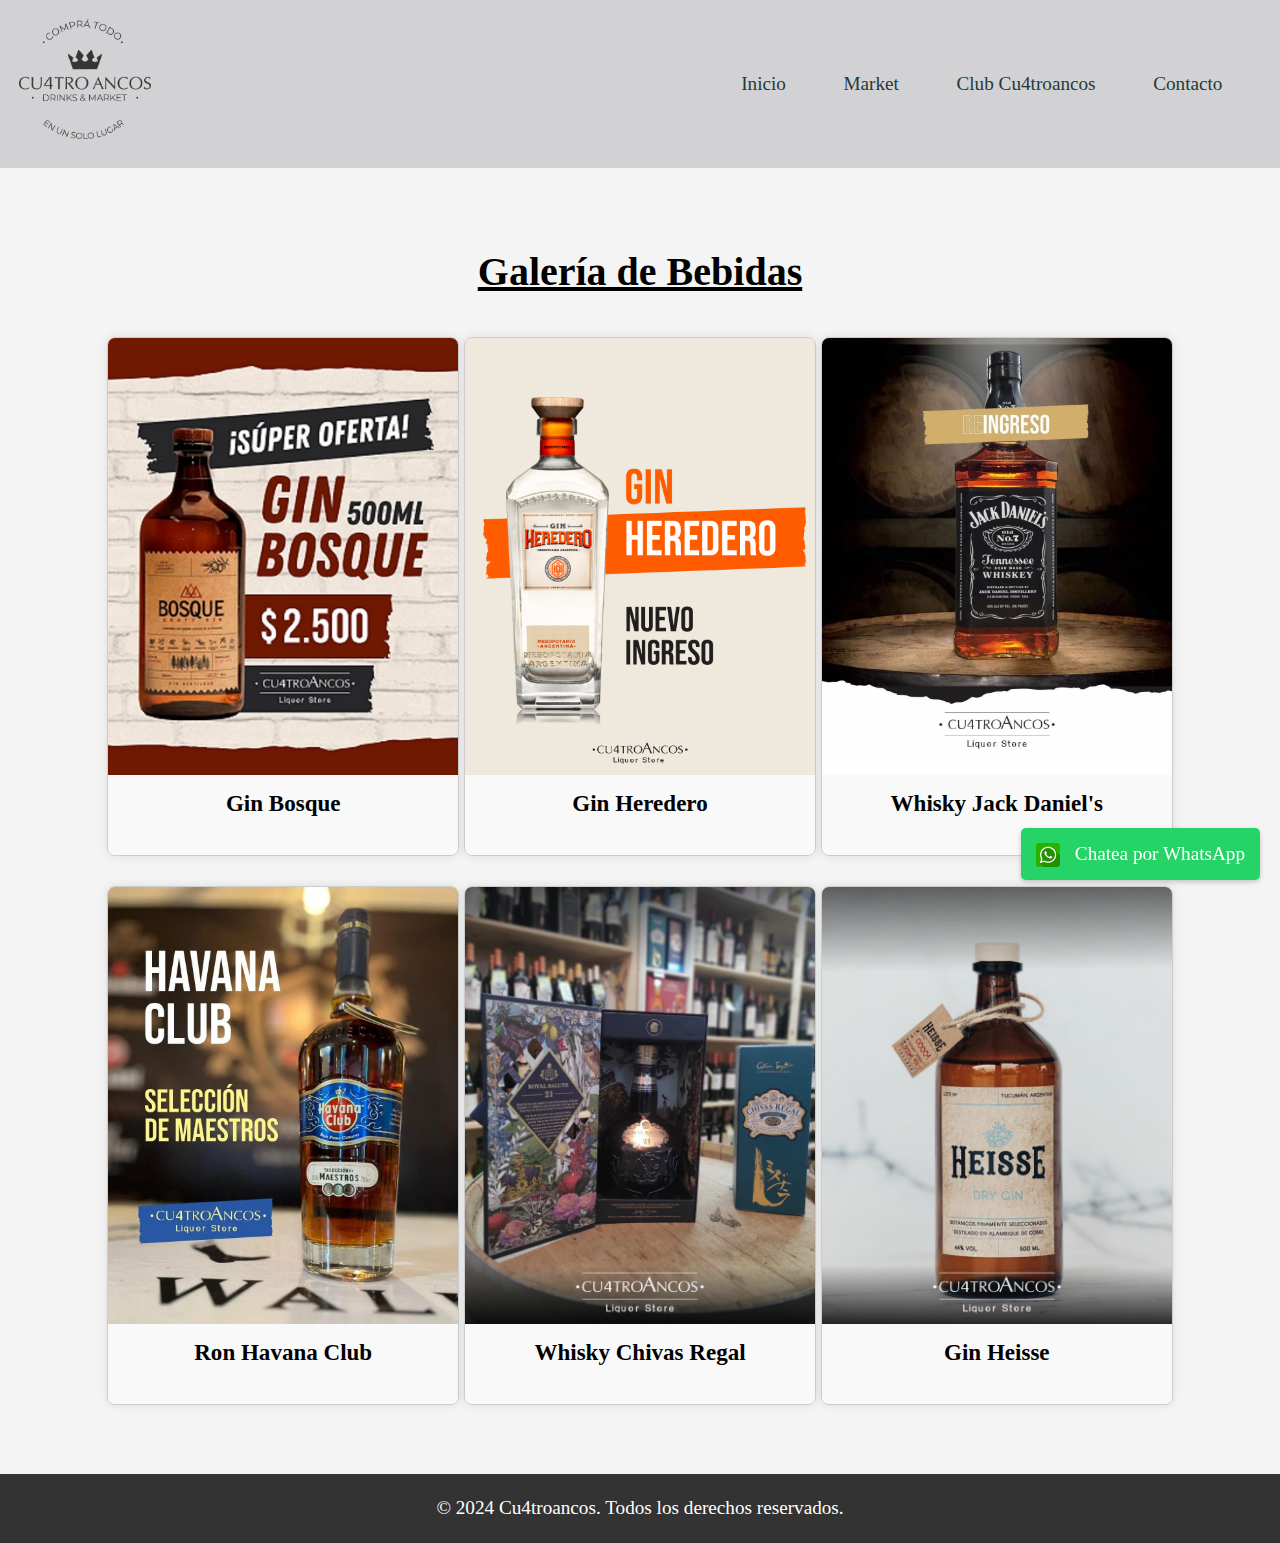
==== pages/bebidas.html @ 0c9fd6bb "proyecto-terminado" ====
<!DOCTYPE html>
<html lang="es">
<head>
    <meta charset="UTF-8">
    <title>Bebidas - Cu4troancos</title>
    <link rel="stylesheet" href="/css/styles.css"> <!-- Estilo global -->
</head>
<body class="bebidas-body">
    <header>
        <div class="logo-container">
            <a href="/index.html">
                <img src="/images/logo market negro sin fondo.png" alt="Logo Cu4troancos" class="logo">
            </a>
        </div>
        <nav>
            <ul>
                <li><a href="/index.html">Inicio</a></li>
                <li><a href="market.html">Market</a></li>
                <li><a href="club-4ancos.html">Club Cu4troancos</a></li>
                <li><a href="contacto.html">Contacto</a></li>
            </ul>
        </nav>
    </header>
    <main class="bebidas-main">
        <h2>Galería de Bebidas</h2>
        
        <!-- Primera imagen -->
        <div class="bebidas-item">
            <img src="/images/bosque.JPG" alt="Bebida 1">
            <div class="descripcion">
                <h3>Gin Bosque</h3>
            </div>
        </div>
        
        <!-- Segunda imagen -->
        <div class="bebidas-item">
            <img src="/images/HEREDERO.png" alt="Bebida 2">
            <div class="descripcion">
                <h3>Gin Heredero</h3>
            </div>
        </div>
        
        <!-- Tercera imagen -->
        <div class="bebidas-item">
            <img src="/images/jack.JPG" alt="Bebida 3">
            <div class="descripcion">
                <h3>Whisky Jack Daniel's</h3>
            </div>
        </div>
        
        <!-- Cuarta imagen -->
        <div class="bebidas-item">
            <img src="/images/ron.JPG" alt="Bebida 4">
            <div class="descripcion">
                <h3>Ron Havana Club</h3>
            </div>
        </div>
        
        <!-- Quinta imagen -->
        <div class="bebidas-item">
            <img src="/images/whisky.JPG" alt="Bebida 5">
            <div class="descripcion">
                <h3>Whisky Chivas Regal</h3>
            </div>
        </div>
        
        <!-- Sexta imagen -->
        <div class="bebidas-item">
            <img src="/images/heisse.JPG" alt="Bebida 6">
            <div class="descripcion">
                <h3>Gin Heisse</h3>
            </div>
        </div>

        <div id="whatsapp-button">
            <a href="https://wa.me/+543816098089" target="_blank">
                <img src="/images/whatsapp_icon.png" alt="WhatsApp">
                <span>Chatea por WhatsApp</span>
            </a>
        </div>
        
    </main>

 <footer>
        <p>&copy; 2024 Cu4troancos. Todos los derechos reservados.</p>
    </footer>
</body>
</html>
---- css/styles.css ----
@charset "UTF-8";
/* Estilos globales para todas las páginas */
body {
  font-family: "Shadows Into Light";
  font-size: 120%;
  line-height: 1.6;
  background-color: #f4f4f4;
  margin: 0;
  padding: 0;
}

header {
  background-color: #d2d1d4;
  color: white;
  padding: 1em;
  display: flex;
  align-items: center;
  justify-content: space-between;
}
header .logo-container {
  margin-right: 20px; /* Espacio entre el logo y los enlaces de navegación */
}
header .logo {
  max-height: 120px; /* Ajusta el tamaño máximo del logo según sea necesario */
}
header nav ul {
  font-family: "Shadows Into Light";
  list-style-type: none;
  padding: 0;
  display: flex;
}
header nav ul li {
  margin-right: 1em;
}
header nav ul li a {
  color: rgb(35, 58, 55);
  text-decoration: solid;
  padding: 0.5em 1em;
  transition: background-color 0.3s ease;
}
header nav ul li a:hover {
  background-color: #ff9800;
}

h2 {
  text-decoration: underline;
  font-size: 40px;
}

footer {
  font-family: "Shadows Into Light";
  background-color: #333;
  color: white;
  text-align: center;
  padding: 1em 0;
  width: 100%;
  bottom: 0;
}
footer p {
  margin: 0;
}

/* Estilos específicos para la página de inicio */
.home-main {
  padding: 2rem 1rem;
}

.about, .features {
  margin: 2rem auto; /* Centra las secciones y añade margen superior e inferior */
  max-width: 800px; /* Limita el ancho máximo para centrar */
  text-align: center; /* Centra el texto dentro de las secciones */
  border: 1.2px solid #333333; /* Añade borde gris */
  border-radius: 8px; /* Borde redondeado */
  padding: 1.5rem; /* Espaciado interno */
}
.about h2, .features h2 {
  font-size: 2rem;
  margin-bottom: 1rem;
}
.about p, .features p {
  font-size: 1rem;
  line-height: 1.5;
  margin: 0 1rem;
}

.features {
  display: flex;
  justify-content: space-between;
  flex-wrap: wrap;
  gap: 20px;
  padding: 20px;
}

.feature-item {
  flex-basis: calc(50% - 20px);
  border: 1px solid #b9b8b8;
  border-radius: 8px;
  overflow: hidden;
  box-shadow: 0 0 10px rgba(47, 11, 131, 0.1);
  text-align: center;
  display: inline-block;
  margin-bottom: 20px;
  background-color: #ecebeb;
}

.feature-item img {
  max-width: 100%;
  height: auto;
  display: block;
  border-top-left-radius: 8px;
  border-top-right-radius: 8px;
}

.feature-item .descripcion {
  padding: 10px;
  background-color: #f9f9f9;
  border-bottom-left-radius: 8px;
  border-bottom-right-radius: 8px;
}

.feature-item h3 {
  margin-top: 0;
  font-size: 1.2em;
}

.feature-item p {
  margin-bottom: 0;
  font-size: 0.9em;
  color: #030303;
}

/* Media query para ajustar estilos en dispositivos móviles */
@media (max-width: 768px) {
  .about, .features {
    margin: 1rem auto; /* Ajusta el margen en dispositivos móviles */
  }
  .about h2, .features h2 {
    font-size: 1.5rem;
  }
  .about p, .features p {
    font-size: 0.875rem;
    margin: 0 0.5rem;
  }
}
/* Estilos específicos para la página de bebidas */
.bebidas-main {
  padding: 2em;
  text-align: center;
}
.bebidas-main .bebidas-item {
  margin-bottom: 20px;
  border: 1px solid #ccc;
  border-radius: 8px;
  overflow: hidden;
  box-shadow: 0 0 10px rgba(0, 0, 0, 0.1);
  text-align: center; /* Centra el contenido dentro de .bebidas-item */
  display: inline-block; /* Muestra como bloque en línea para ajustar al tamaño del contenido */
}
.bebidas-main .bebidas-item img {
  max-width: 350px; /* Ancho máximo del 100% del contenedor */
  height: auto;
  display: block;
}
.bebidas-main .bebidas-item .descripcion {
  padding: 10px;
  background-color: #f9f9f9;
}
.bebidas-main .bebidas-item .descripcion h3 {
  margin-top: 0;
  font-size: 1.2em;
}
.bebidas-main .bebidas-item .descripcion p {
  margin-bottom: 0;
  font-size: 0.9em;
  color: #666;
}

/* Estilos específicos para la página de market */
.market-main {
  padding: 2em;
  text-align: center;
}
.market-main .market-item {
  margin-bottom: 20px;
  border: 1px solid #ccc;
  border-radius: 8px;
  overflow: hidden;
  box-shadow: 0 0 10px rgba(0, 0, 0, 0.1);
  text-align: center; /* Centra el contenido dentro de .market-item */
  display: inline-block; /* Muestra como bloque en línea para ajustar al tamaño del contenido */
}
.market-main .market-item img {
  width: 350px; /* Ancho máximo del 100% del contenedor */
  height: 400px;
  display: block;
}
.market-main .market-item .descripcion {
  padding: 10px;
  background-color: #f9f9f9;
}
.market-main .market-item .descripcion h3 {
  margin-top: 0;
  font-size: 1.2em;
}
.market-main .market-item .descripcion p {
  margin-bottom: 0;
  font-size: 0.9em;
  color: #666;
}

/* Estilos para el botón de WhatsApp */
#whatsapp-button {
  position: fixed;
  bottom: 20px; /* Distancia desde el borde inferior */
  right: 20px; /* Distancia desde el borde derecho */
  z-index: 1000; /* Asegura que esté por encima de otros elementos */
}
#whatsapp-button a {
  display: block;
  background-color: #25d366; /* Color de fondo del botón */
  color: #fff; /* Color del texto */
  text-decoration: none;
  padding: 10px 15px;
  border-radius: 5px;
  box-shadow: 0 2px 5px rgba(0, 0, 0, 0.2); /* Sombra ligera */
  transition: background-color 0.3s ease;
}
#whatsapp-button a:hover {
  background-color: #128c7e; /* Color de fondo al pasar el ratón */
}
#whatsapp-button a img {
  width: 24px; /* Tamaño del ícono */
  margin-right: 10px;
  vertical-align: middle;
}
#whatsapp-button a span {
  vertical-align: middle;
}

.carousel-container {
  max-width: 500px; /* Ancho máximo del contenedor del carousel */
  margin: 0 auto; /* Centra el contenedor horizontalmente */
}

.img-carousel {
  width: 30%; /* Ancho máximo de las imágenes dentro del carousel */
  height: 400px; /* Mantiene la proporción de la imagen */
  margin: 0 auto; /* Centra la imagen horizontalmente */
}

@media (max-width: 768px) {
  .menu {
    display: flex;
    flex-direction: column;
    align-items: center;
    text-align: center;
    padding: 0;
  }
  .menu li {
    display: block;
    margin: 10px 0;
  }
  .menu li .grid-item.first-item {
    margin: 0;
  }
}
/* Estilos específicos para la página del club */
.club-main {
  padding: 2em;
  text-align: center;
}
.club-main form {
  max-width: 600px;
  margin: 0 auto;
  background-color: #f9f9f9;
  padding: 20px;
  border-radius: 8px;
  box-shadow: 0 0 10px rgba(0, 0, 0, 0.1);
}
.club-main form label {
  display: block;
  margin-bottom: 10px;
  font-weight: bold;
}
.club-main form input[type=text],
.club-main form input[type=email],
.club-main form input[type=tel],
.club-main form textarea {
  width: calc(100% - 20px);
  padding: 10px;
  margin-bottom: 15px;
  border: 1px solid #ccc;
  border-radius: 4px;
  font-size: 16px;
}
.club-main form textarea {
  height: 120px;
}
.club-main form button {
  background-color: #ff9800;
  color: white;
  padding: 10px 20px;
  border: none;
  border-radius: 4px;
  cursor: pointer;
  font-size: 16px;
  transition: background-color 0.3s ease;
}
.club-main form button:hover {
  background-color: #555;
}

/* Estilos adicionales para la página de inicio y otras páginas */
.welcome {
  display: flex;
  flex-direction: column;
  text-align: center;
  align-items: center;
  width: 50%;
  margin: 0 auto;
  font-size: x-large;
}

.carousel {
  position: relative;
  width: 100%;
  max-width: 800px;
  margin: 0 auto;
  overflow: hidden;
  padding: 1rem 0;
}

input[name=slides] {
  display: none;
}

.carousel-slides {
  display: flex;
  transition: transform 0.5s ease-in-out;
}
.carousel-slides .carousel-slide {
  min-width: 100%;
  box-sizing: border-box;
  display: flex;
  justify-content: center;
  align-items: center;
}
.carousel-slides .carousel-slide img {
  max-width: 50%;
  height: auto;
  display: block;
  margin: 0 auto;
}

#slide1:checked ~ .carousel-slides {
  transform: translateX(0%);
}

#slide2:checked ~ .carousel-slides {
  transform: translateX(-100%);
}

#slide3:checked ~ .carousel-slides {
  transform: translateX(-200%);
}

.carousel-navigation {
  display: flex;
  justify-content: center;
  margin-top: 1rem;
}
.carousel-navigation label {
  cursor: pointer;
  padding: 0.5rem;
  margin: 0 0.5rem;
  background-color: #333;
  color: #fff;
  border-radius: 50%;
  transition: background-color 0.3s;
}
.carousel-navigation label:hover {
  background-color: #555;
}

/* Media query para ajustar estilos en dispositivos móviles */
@media (max-width: 768px) {
  .carousel {
    padding: 0;
  }
  .carousel .carousel-slide img {
    max-width: 80%;
  }
  .carousel .carousel-navigation label {
    padding: 0.25rem;
    margin: 0 0.25rem;
  }
  .about, .features {
    margin: 1rem auto;
  }
  .about h2, .features h2 {
    font-size: 1.5rem;
  }
  .about p, .features p {
    font-size: 0.875rem;
    margin: 0 0.5rem;
  }
}

/*# sourceMappingURL=styles.css.map */
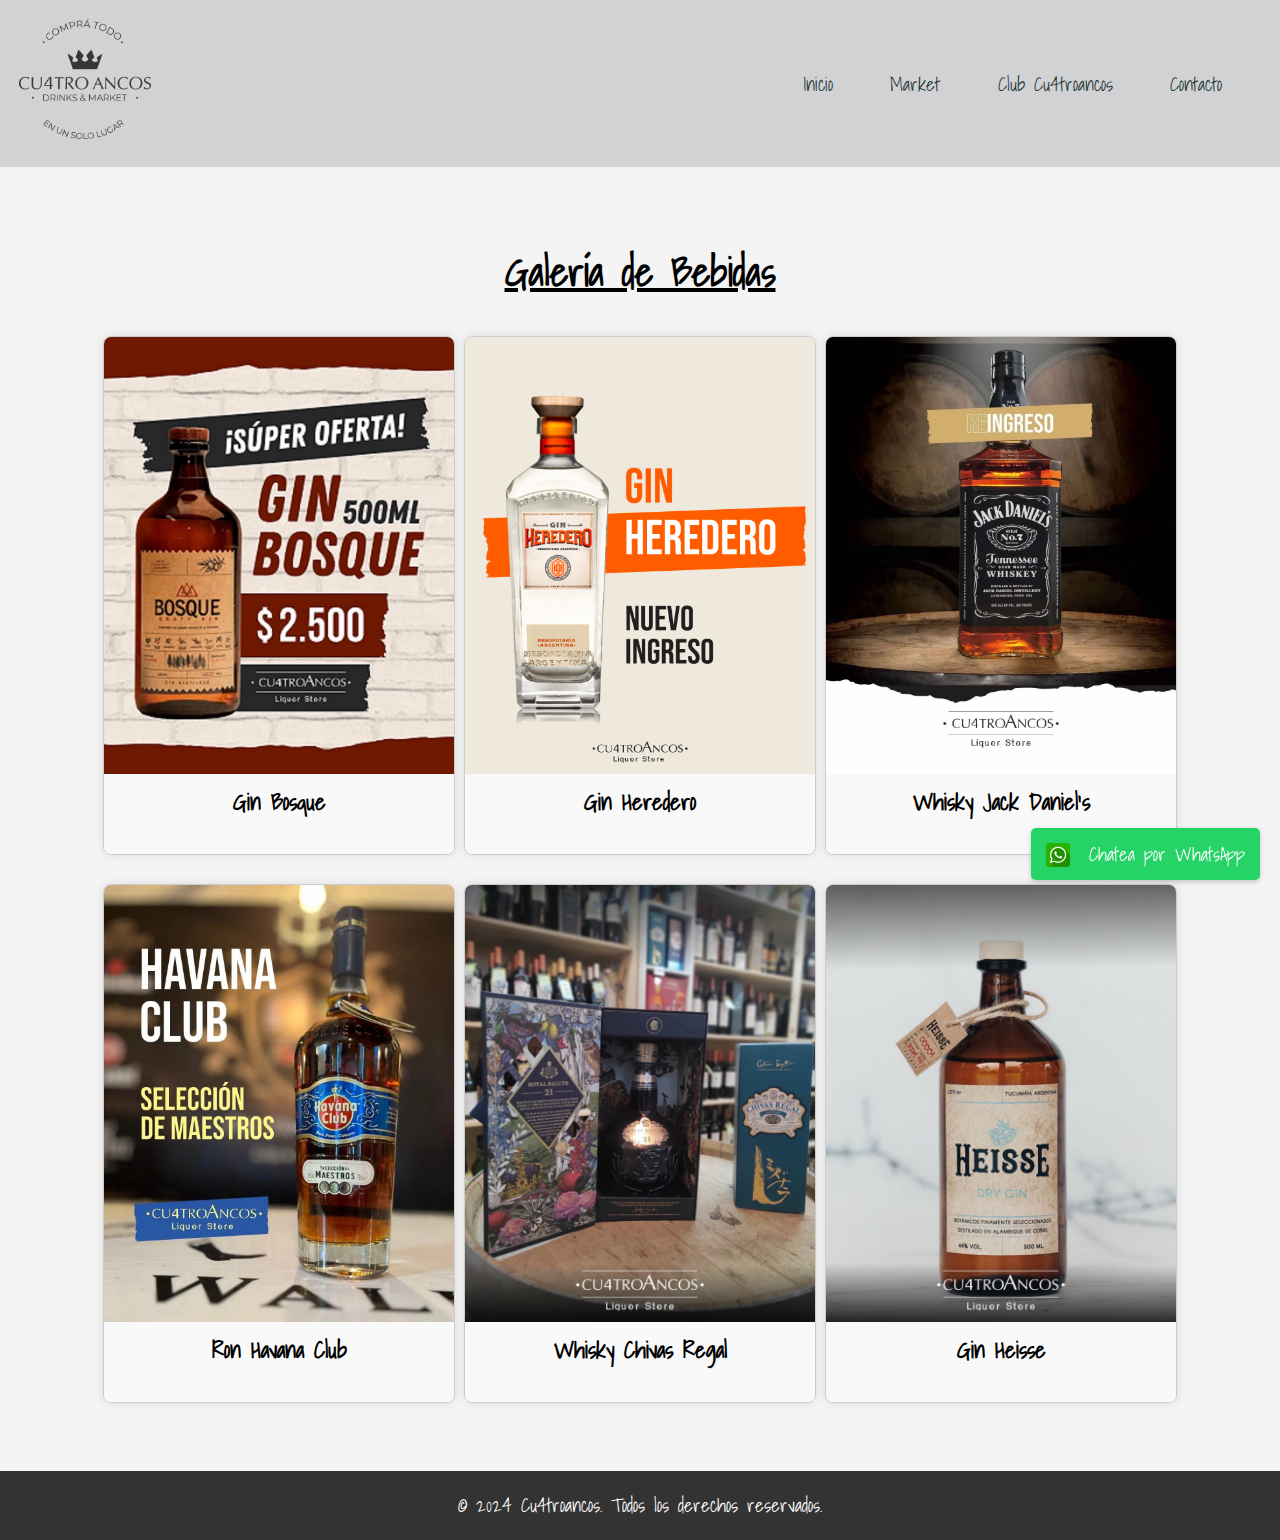
==== commit 151041a6: "otro intento" ====
--- a/pages/bebidas.html
+++ b/pages/bebidas.html
@@ -2,19 +2,23 @@
 <html lang="es">
 <head>
     <meta charset="UTF-8">
+    <meta name="viewport" content="width=device-width, initial-scale=1.0">
     <title>Bebidas - Cu4troancos</title>
-    <link rel="stylesheet" href="/css/styles.css"> <!-- Estilo global -->
+    <link rel="stylesheet" href="../css/styles.css"> <!-- Estilo global -->
+    <link rel="preconnect" href="https://fonts.googleapis.com">
+    <link rel="preconnect" href="https://fonts.gstatic.com" crossorigin>
+    <link href="https://fonts.googleapis.com/css2?family=Shadows+Into+Light&display=swap" rel="stylesheet">
 </head>
 <body class="bebidas-body">
     <header>
         <div class="logo-container">
-            <a href="/index.html">
-                <img src="/images/logo market negro sin fondo.png" alt="Logo Cu4troancos" class="logo">
+            <a href="../index.html">
+                <img src="../images/logo market negro sin fondo.png" alt="Logo Cu4troancos" class="logo">
             </a>
         </div>
         <nav>
             <ul>
-                <li><a href="/index.html">Inicio</a></li>
+                <li><a href="../index.html">Inicio</a></li>
                 <li><a href="market.html">Market</a></li>
                 <li><a href="club-4ancos.html">Club Cu4troancos</a></li>
                 <li><a href="contacto.html">Contacto</a></li>
@@ -26,7 +30,7 @@
         
         <!-- Primera imagen -->
         <div class="bebidas-item">
-            <img src="/images/bosque.JPG" alt="Bebida 1">
+            <img src="../images/bosque.JPG" alt="Bebida 1">
             <div class="descripcion">
                 <h3>Gin Bosque</h3>
             </div>
@@ -34,7 +38,7 @@
         
         <!-- Segunda imagen -->
         <div class="bebidas-item">
-            <img src="/images/HEREDERO.png" alt="Bebida 2">
+            <img src="../images/HEREDERO.png" alt="Bebida 2">
             <div class="descripcion">
                 <h3>Gin Heredero</h3>
             </div>
@@ -42,7 +46,7 @@
         
         <!-- Tercera imagen -->
         <div class="bebidas-item">
-            <img src="/images/jack.JPG" alt="Bebida 3">
+            <img src="../images/jack.JPG" alt="Bebida 3">
             <div class="descripcion">
                 <h3>Whisky Jack Daniel's</h3>
             </div>
@@ -50,7 +54,7 @@
         
         <!-- Cuarta imagen -->
         <div class="bebidas-item">
-            <img src="/images/ron.JPG" alt="Bebida 4">
+            <img src="../images/ron.JPG" alt="Bebida 4">
             <div class="descripcion">
                 <h3>Ron Havana Club</h3>
             </div>
@@ -58,7 +62,7 @@
         
         <!-- Quinta imagen -->
         <div class="bebidas-item">
-            <img src="/images/whisky.JPG" alt="Bebida 5">
+            <img src="../images/whisky.JPG" alt="Bebida 5">
             <div class="descripcion">
                 <h3>Whisky Chivas Regal</h3>
             </div>
@@ -66,7 +70,7 @@
         
         <!-- Sexta imagen -->
         <div class="bebidas-item">
-            <img src="/images/heisse.JPG" alt="Bebida 6">
+            <img src="../images/heisse.JPG" alt="Bebida 6">
             <div class="descripcion">
                 <h3>Gin Heisse</h3>
             </div>
@@ -74,7 +78,7 @@
 
         <div id="whatsapp-button">
             <a href="https://wa.me/+543816098089" target="_blank">
-                <img src="/images/whatsapp_icon.png" alt="WhatsApp">
+                <img src="../images/whatsapp_icon.png" alt="WhatsApp">
                 <span>Chatea por WhatsApp</span>
             </a>
         </div>
--- a/css/styles.css
+++ b/css/styles.css
@@ -1,4 +1,5 @@
 @charset "UTF-8";
+/* Variables */
 /* Estilos globales para todas las páginas */
 body {
   font-family: "Shadows Into Light";
@@ -18,13 +19,12 @@
   justify-content: space-between;
 }
 header .logo-container {
-  margin-right: 20px; /* Espacio entre el logo y los enlaces de navegación */
+  margin-right: 20px;
 }
 header .logo {
-  max-height: 120px; /* Ajusta el tamaño máximo del logo según sea necesario */
+  max-height: 120px;
 }
 header nav ul {
-  font-family: "Shadows Into Light";
   list-style-type: none;
   padding: 0;
   display: flex;
@@ -34,12 +34,36 @@
 }
 header nav ul li a {
   color: rgb(35, 58, 55);
-  text-decoration: solid;
+  text-decoration: none;
   padding: 0.5em 1em;
   transition: background-color 0.3s ease;
 }
 header nav ul li a:hover {
   background-color: #ff9800;
+}
+@media (max-width: 768px) {
+  header {
+    flex-direction: column;
+    align-items: flex-start;
+  }
+  header .logo-container {
+    margin-bottom: 10px;
+  }
+  header nav {
+    margin-top: 10px;
+  }
+  header nav ul {
+    flex-direction: column;
+    align-items: flex-start;
+  }
+  header nav ul li {
+    margin-right: 0;
+    margin-bottom: 5px;
+  }
+}
+
+.contacto-main {
+  margin: 20px; /* Ajusta el margen según tus necesidades */
 }
 
 h2 {
@@ -48,7 +72,6 @@
 }
 
 footer {
-  font-family: "Shadows Into Light";
   background-color: #333;
   color: white;
   text-align: center;
@@ -65,20 +88,23 @@
   padding: 2rem 1rem;
 }
 
-.about, .features {
-  margin: 2rem auto; /* Centra las secciones y añade margen superior e inferior */
-  max-width: 800px; /* Limita el ancho máximo para centrar */
-  text-align: center; /* Centra el texto dentro de las secciones */
-  border: 1.2px solid #333333; /* Añade borde gris */
-  border-radius: 8px; /* Borde redondeado */
-  padding: 1.5rem; /* Espaciado interno */
-}
-.about h2, .features h2 {
+.about,
+.features {
+  margin: 2rem auto;
+  max-width: 800px;
+  text-align: center;
+  border: 1.2px solid #333333;
+  border-radius: 8px;
+  padding: 1.5rem;
+}
+.about h2,
+.features h2 {
   font-size: 2rem;
   margin-bottom: 1rem;
 }
-.about p, .features p {
-  font-size: 1rem;
+.about p,
+.features p {
+  font-size: 0.8rem;
   line-height: 1.5;
   margin: 0 1rem;
 }
@@ -90,8 +116,7 @@
   gap: 20px;
   padding: 20px;
 }
-
-.feature-item {
+.features .feature-item {
   flex-basis: calc(50% - 20px);
   border: 1px solid #b9b8b8;
   border-radius: 8px;
@@ -102,44 +127,36 @@
   margin-bottom: 20px;
   background-color: #ecebeb;
 }
-
-.feature-item img {
+.features .feature-item img {
   max-width: 100%;
   height: auto;
   display: block;
   border-top-left-radius: 8px;
   border-top-right-radius: 8px;
 }
-
-.feature-item .descripcion {
+.features .feature-item .descripcion {
   padding: 10px;
   background-color: #f9f9f9;
   border-bottom-left-radius: 8px;
   border-bottom-right-radius: 8px;
 }
-
-.feature-item h3 {
+.features .feature-item .descripcion h3 {
   margin-top: 0;
   font-size: 1.2em;
 }
-
-.feature-item p {
+.features .feature-item .descripcion p {
   margin-bottom: 0;
   font-size: 0.9em;
   color: #030303;
 }
 
-/* Media query para ajustar estilos en dispositivos móviles */
 @media (max-width: 768px) {
-  .about, .features {
-    margin: 1rem auto; /* Ajusta el margen en dispositivos móviles */
-  }
-  .about h2, .features h2 {
-    font-size: 1.5rem;
-  }
-  .about p, .features p {
-    font-size: 0.875rem;
-    margin: 0 0.5rem;
+  .about,
+  .features,
+  .bebidas-main,
+  .market-main,
+  .club-main {
+    padding: 1em;
   }
 }
 /* Estilos específicos para la página de bebidas */
@@ -153,11 +170,11 @@
   border-radius: 8px;
   overflow: hidden;
   box-shadow: 0 0 10px rgba(0, 0, 0, 0.1);
-  text-align: center; /* Centra el contenido dentro de .bebidas-item */
-  display: inline-block; /* Muestra como bloque en línea para ajustar al tamaño del contenido */
+  text-align: center;
+  display: inline-block;
 }
 .bebidas-main .bebidas-item img {
-  max-width: 350px; /* Ancho máximo del 100% del contenedor */
+  max-width: 350px;
   height: auto;
   display: block;
 }
@@ -186,11 +203,11 @@
   border-radius: 8px;
   overflow: hidden;
   box-shadow: 0 0 10px rgba(0, 0, 0, 0.1);
-  text-align: center; /* Centra el contenido dentro de .market-item */
-  display: inline-block; /* Muestra como bloque en línea para ajustar al tamaño del contenido */
+  text-align: center;
+  display: inline-block;
 }
 .market-main .market-item img {
-  width: 350px; /* Ancho máximo del 100% del contenedor */
+  width: 350px;
   height: 400px;
   display: block;
 }
@@ -208,62 +225,6 @@
   color: #666;
 }
 
-/* Estilos para el botón de WhatsApp */
-#whatsapp-button {
-  position: fixed;
-  bottom: 20px; /* Distancia desde el borde inferior */
-  right: 20px; /* Distancia desde el borde derecho */
-  z-index: 1000; /* Asegura que esté por encima de otros elementos */
-}
-#whatsapp-button a {
-  display: block;
-  background-color: #25d366; /* Color de fondo del botón */
-  color: #fff; /* Color del texto */
-  text-decoration: none;
-  padding: 10px 15px;
-  border-radius: 5px;
-  box-shadow: 0 2px 5px rgba(0, 0, 0, 0.2); /* Sombra ligera */
-  transition: background-color 0.3s ease;
-}
-#whatsapp-button a:hover {
-  background-color: #128c7e; /* Color de fondo al pasar el ratón */
-}
-#whatsapp-button a img {
-  width: 24px; /* Tamaño del ícono */
-  margin-right: 10px;
-  vertical-align: middle;
-}
-#whatsapp-button a span {
-  vertical-align: middle;
-}
-
-.carousel-container {
-  max-width: 500px; /* Ancho máximo del contenedor del carousel */
-  margin: 0 auto; /* Centra el contenedor horizontalmente */
-}
-
-.img-carousel {
-  width: 30%; /* Ancho máximo de las imágenes dentro del carousel */
-  height: 400px; /* Mantiene la proporción de la imagen */
-  margin: 0 auto; /* Centra la imagen horizontalmente */
-}
-
-@media (max-width: 768px) {
-  .menu {
-    display: flex;
-    flex-direction: column;
-    align-items: center;
-    text-align: center;
-    padding: 0;
-  }
-  .menu li {
-    display: block;
-    margin: 10px 0;
-  }
-  .menu li .grid-item.first-item {
-    margin: 0;
-  }
-}
 /* Estilos específicos para la página del club */
 .club-main {
   padding: 2em;
@@ -310,6 +271,54 @@
   background-color: #555;
 }
 
+/* Estilos para el botón de WhatsApp */
+#whatsapp-button {
+  position: fixed;
+  bottom: 20px;
+  right: 20px;
+  z-index: 1000;
+}
+#whatsapp-button a {
+  display: block;
+  background-color: #25d366;
+  color: #fff;
+  text-decoration: none;
+  padding: 10px 15px;
+  border-radius: 5px;
+  box-shadow: 0 2px 5px rgba(0, 0, 0, 0.2);
+  transition: background-color 0.3s ease;
+}
+#whatsapp-button a:hover {
+  background-color: #128c7e;
+}
+#whatsapp-button a img {
+  width: 24px;
+  margin-right: 10px;
+  vertical-align: middle;
+}
+#whatsapp-button a span {
+  vertical-align: middle;
+}
+
+.carousel-container {
+  max-width: 500px;
+  margin: 0 auto;
+}
+.carousel-container .img-carousel {
+  width: 30%;
+  height: 400px;
+  margin: 0 auto;
+}
+@media (max-width: 768px) {
+  .carousel-container {
+    max-width: 100%;
+  }
+  .carousel-container .img-carousel {
+    width: 100%;
+    height: auto;
+  }
+}
+
 /* Estilos adicionales para la página de inicio y otras páginas */
 .welcome {
   display: flex;
@@ -329,47 +338,41 @@
   overflow: hidden;
   padding: 1rem 0;
 }
-
-input[name=slides] {
+.carousel input[name=slides] {
   display: none;
 }
-
-.carousel-slides {
+.carousel .carousel-slides {
   display: flex;
   transition: transform 0.5s ease-in-out;
 }
-.carousel-slides .carousel-slide {
+.carousel .carousel-slides .carousel-slide {
   min-width: 100%;
   box-sizing: border-box;
   display: flex;
   justify-content: center;
   align-items: center;
 }
-.carousel-slides .carousel-slide img {
+.carousel .carousel-slides .carousel-slide img {
   max-width: 50%;
   height: auto;
   display: block;
   margin: 0 auto;
 }
-
-#slide1:checked ~ .carousel-slides {
+.carousel #slide1:checked ~ .carousel-slides {
   transform: translateX(0%);
 }
-
-#slide2:checked ~ .carousel-slides {
+.carousel #slide2:checked ~ .carousel-slides {
   transform: translateX(-100%);
 }
-
-#slide3:checked ~ .carousel-slides {
+.carousel #slide3:checked ~ .carousel-slides {
   transform: translateX(-200%);
 }
-
-.carousel-navigation {
+.carousel .carousel-navigation {
   display: flex;
   justify-content: center;
   margin-top: 1rem;
 }
-.carousel-navigation label {
+.carousel .carousel-navigation label {
   cursor: pointer;
   padding: 0.5rem;
   margin: 0 0.5rem;
@@ -378,11 +381,9 @@
   border-radius: 50%;
   transition: background-color 0.3s;
 }
-.carousel-navigation label:hover {
+.carousel .carousel-navigation label:hover {
   background-color: #555;
 }
-
-/* Media query para ajustar estilos en dispositivos móviles */
 @media (max-width: 768px) {
   .carousel {
     padding: 0;
@@ -394,16 +395,11 @@
     padding: 0.25rem;
     margin: 0 0.25rem;
   }
-  .about, .features {
-    margin: 1rem auto;
-  }
-  .about h2, .features h2 {
-    font-size: 1.5rem;
-  }
-  .about p, .features p {
-    font-size: 0.875rem;
-    margin: 0 0.5rem;
-  }
+}
+
+/* Estilo "shadow into night" */
+.shadow-into-night {
+  box-shadow: 0 0 20px rgba(0, 0, 0, 0.8);
 }
 
 /*# sourceMappingURL=styles.css.map */
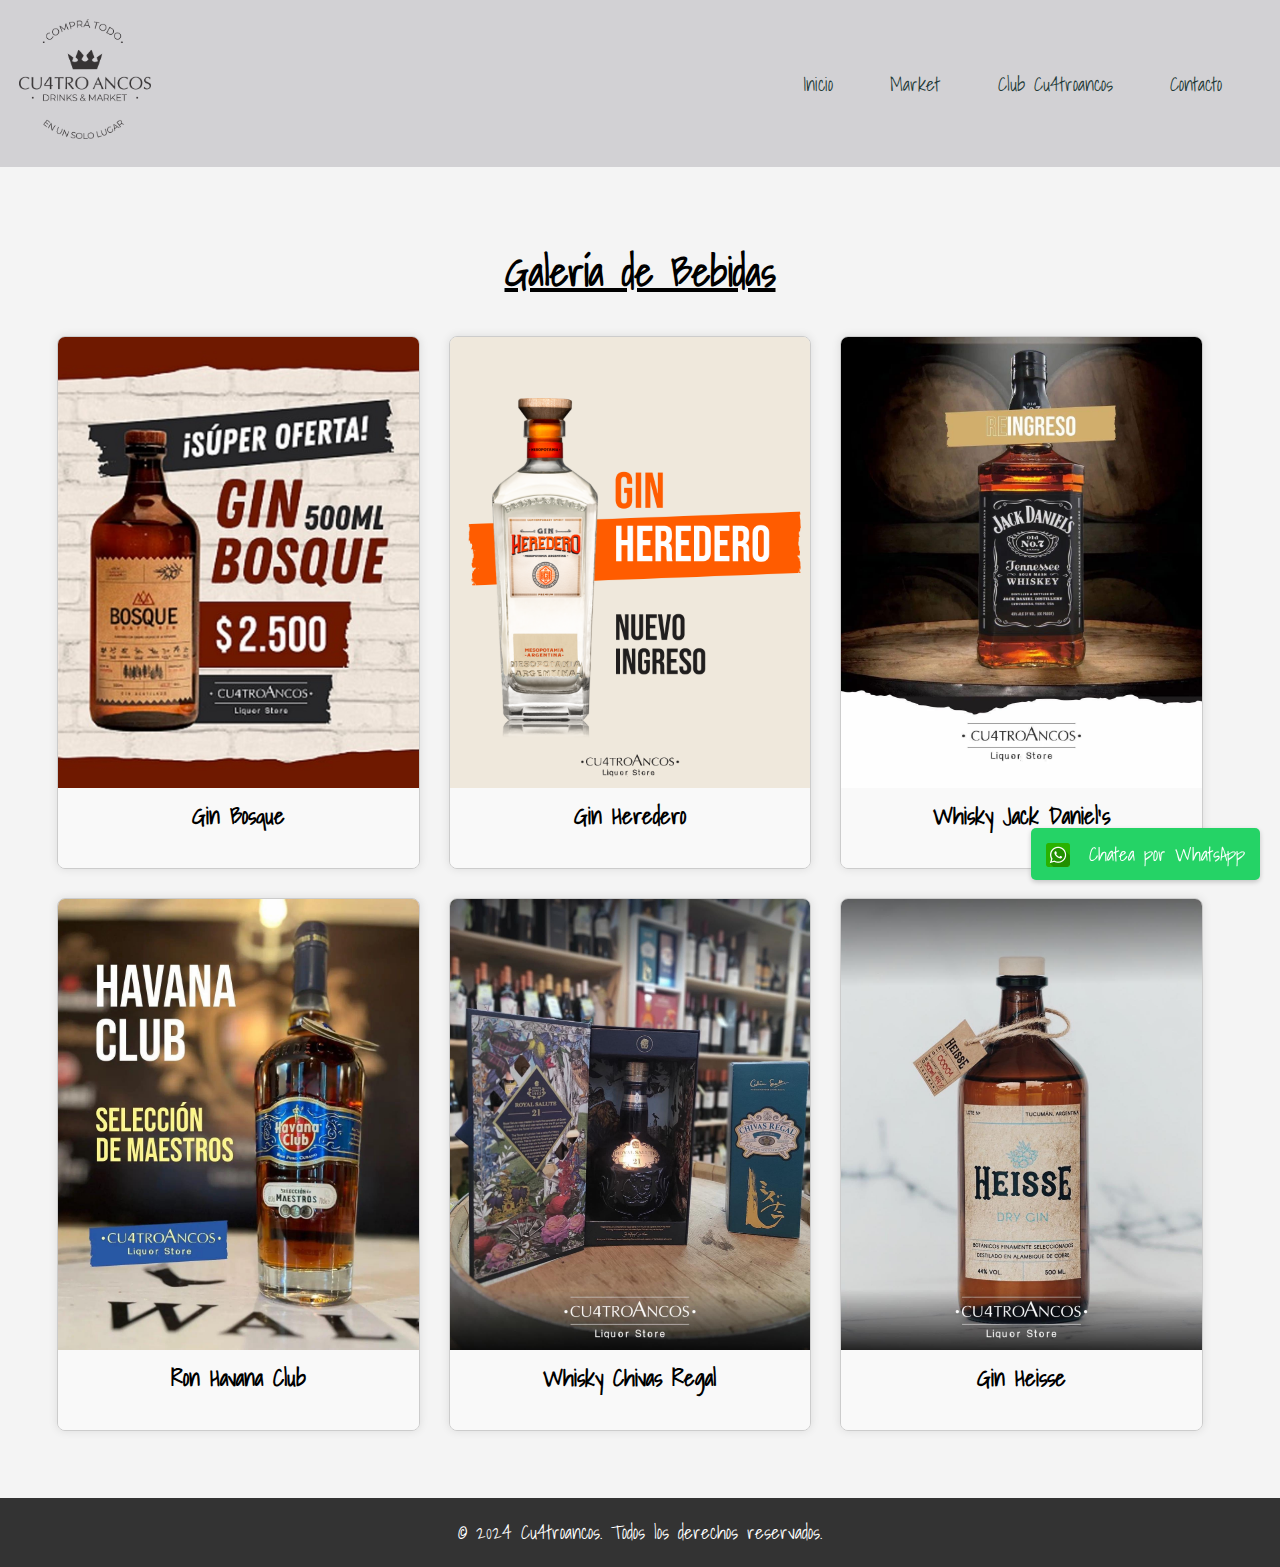
==== commit 3cc5a0e4: "metas agregados" ====
--- a/pages/bebidas.html
+++ b/pages/bebidas.html
@@ -1,22 +1,32 @@
 <!DOCTYPE html>
 <html lang="es">
+
 <head>
     <meta charset="UTF-8">
     <meta name="viewport" content="width=device-width, initial-scale=1.0">
+    <!-- Metaetiquetas de Seo -->
+     <meta name="description" content="Explora nuestra amplia variedad de bebidas alcohólicas y no alcohólicas en Cu4troancos. Encuentra vinos, cervezas, licores y más al mejor precio.">
+     <meta name="keywords" content="bebidas, vinos, cervezas, licores, bebidas alcohólicas, bebidas no alcohólicas, Cu4troancos, Tucumán, fernet branca, quilmes, coca cola, whisky">
+
     <title>Bebidas - Cu4troancos</title>
+    <!-- Favicon-->
+     <link rel="shortcut icon" href="../images/favicon.ico" type="image/x-icon">
     <link rel="stylesheet" href="../css/styles.css"> <!-- Estilo global -->
-    <link rel="preconnect" href="https://fonts.googleapis.com">
-    <link rel="preconnect" href="https://fonts.gstatic.com" crossorigin>
+    <link rel="preconnect" href="https://fonts.googleapis.com"> <!-- Estilo fuente -->
+    <link rel="preconnect" href="https://fonts.gstatic.com" crossorigin> <!-- Estilo fuente -->
     <link href="https://fonts.googleapis.com/css2?family=Shadows+Into+Light&display=swap" rel="stylesheet">
+    <!-- Estilo fuente -->
 </head>
+
 <body class="bebidas-body">
     <header>
         <div class="logo-container">
-            <a href="../index.html">
+            <a href="../index.html"> <!-- link al inicio, con el logo -->
                 <img src="../images/logo market negro sin fondo.png" alt="Logo Cu4troancos" class="logo">
+                <!-- logo 4ancos -->
             </a>
         </div>
-        <nav>
+        <nav> <!-- links a los otros html -->
             <ul>
                 <li><a href="../index.html">Inicio</a></li>
                 <li><a href="market.html">Market</a></li>
@@ -25,9 +35,9 @@
             </ul>
         </nav>
     </header>
-    <main class="bebidas-main">
+    <main class="bebidas-main"> <!-- galeria de imagenes -->
         <h2>Galería de Bebidas</h2>
-        
+
         <!-- Primera imagen -->
         <div class="bebidas-item">
             <img src="../images/bosque.JPG" alt="Bebida 1">
@@ -35,7 +45,7 @@
                 <h3>Gin Bosque</h3>
             </div>
         </div>
-        
+
         <!-- Segunda imagen -->
         <div class="bebidas-item">
             <img src="../images/HEREDERO.png" alt="Bebida 2">
@@ -43,7 +53,7 @@
                 <h3>Gin Heredero</h3>
             </div>
         </div>
-        
+
         <!-- Tercera imagen -->
         <div class="bebidas-item">
             <img src="../images/jack.JPG" alt="Bebida 3">
@@ -51,7 +61,7 @@
                 <h3>Whisky Jack Daniel's</h3>
             </div>
         </div>
-        
+
         <!-- Cuarta imagen -->
         <div class="bebidas-item">
             <img src="../images/ron.JPG" alt="Bebida 4">
@@ -59,7 +69,7 @@
                 <h3>Ron Havana Club</h3>
             </div>
         </div>
-        
+
         <!-- Quinta imagen -->
         <div class="bebidas-item">
             <img src="../images/whisky.JPG" alt="Bebida 5">
@@ -67,7 +77,7 @@
                 <h3>Whisky Chivas Regal</h3>
             </div>
         </div>
-        
+
         <!-- Sexta imagen -->
         <div class="bebidas-item">
             <img src="../images/heisse.JPG" alt="Bebida 6">
@@ -76,20 +86,18 @@
             </div>
         </div>
 
-        <div id="whatsapp-button">
+        <div id="whatsapp-button"> <!-- boton de wtp -->
             <a href="https://wa.me/+543816098089" target="_blank">
                 <img src="../images/whatsapp_icon.png" alt="WhatsApp">
                 <span>Chatea por WhatsApp</span>
             </a>
         </div>
-        
+
     </main>
 
- <footer>
+    <footer> <!-- pie de pagina -->
         <p>&copy; 2024 Cu4troancos. Todos los derechos reservados.</p>
     </footer>
 </body>
-</html>
 
-
-
+</html>--- a/css/styles.css
+++ b/css/styles.css
@@ -172,9 +172,11 @@
   box-shadow: 0 0 10px rgba(0, 0, 0, 0.1);
   text-align: center;
   display: inline-block;
+  width: 30%; /* Ajuste según el diseño y el margen */
+  margin-right: 20px; /* Espacio entre las imágenes */
 }
 .bebidas-main .bebidas-item img {
-  max-width: 350px;
+  max-width: 100%;
   height: auto;
   display: block;
 }
@@ -205,10 +207,12 @@
   box-shadow: 0 0 10px rgba(0, 0, 0, 0.1);
   text-align: center;
   display: inline-block;
+  width: 30%; /* Ajuste según el diseño y el margen */
+  margin-right: 20px; /* Espacio entre las imágenes */
 }
 .market-main .market-item img {
-  width: 350px;
-  height: 400px;
+  width: 100%;
+  height: auto;
   display: block;
 }
 .market-main .market-item .descripcion {
